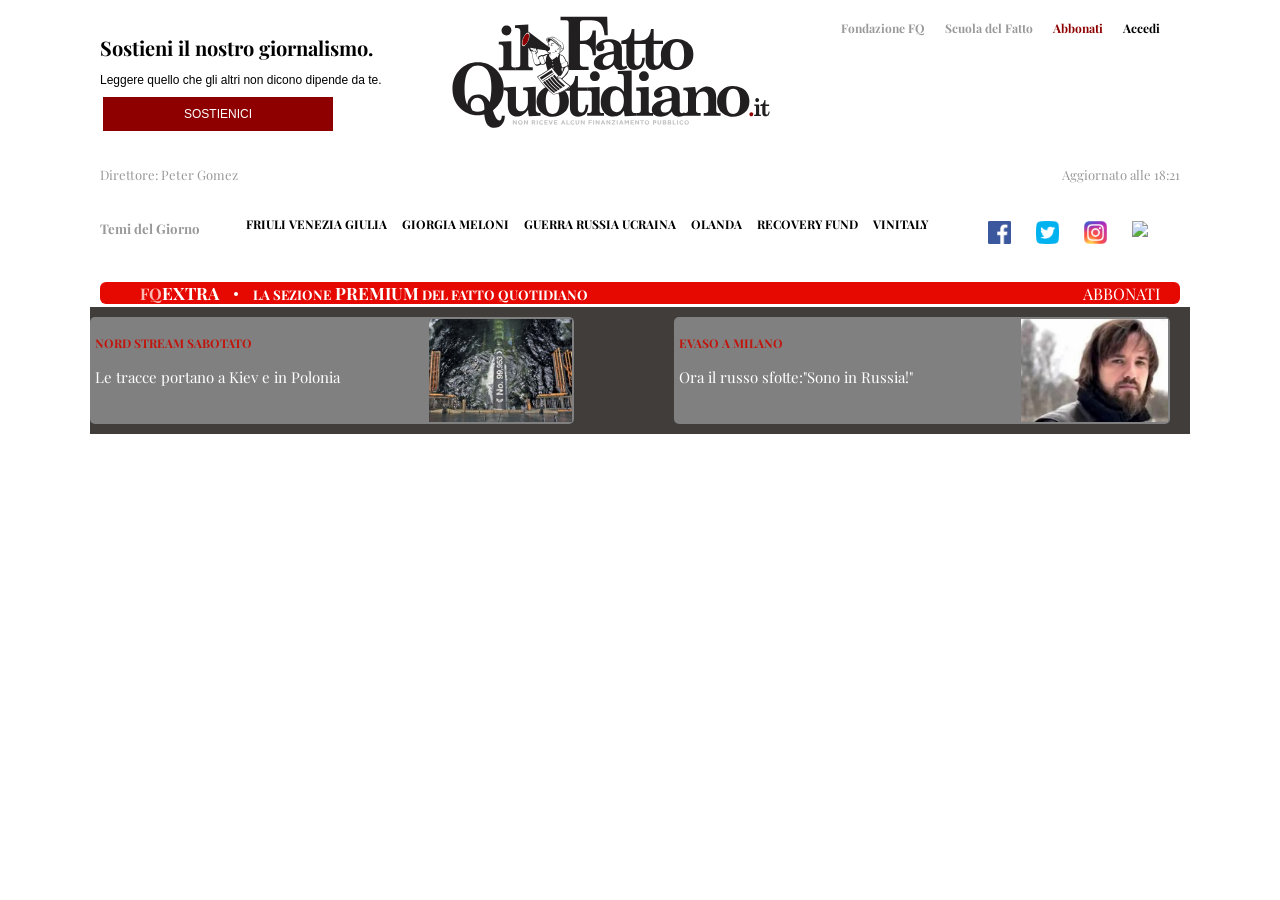
==== html.html @ fa1c18d6 "header setup" ====
<!DOCTYPE html>
<html lang="it">
<head>
    <link rel="stylesheet" href="css.css">
    <!-- meta tags, title, stylesheets -->
    <meta charset="UTF-8">
    <meta name="viewport" content="width=device-width, initial-scale=1.0">
    <link rel="preconnect" href="https://fonts.googleapis.com">
    <link rel="preconnect" href="https://fonts.gstatic.com" crossorigin>
    <link href="https://fonts.googleapis.com/css2?family=Playfair+Display:ital,wght@0,400;0,700;1,400&display=swap" rel="stylesheet">
    <title>Il Fatto Quotidiano</title>
</head>
<body>

<header class="site-header">


    <div class="box-sostienici ">
        <h3>Sostieni il nostro giornalismo.</h3>
        <p>Leggere quello che gli altri non dicono dipende da te. </p>
        <a class="sostienici-button"> Sostienici </a>
    </div>

    <img src="img/logo.svg" id="logo">

    <ul id="contenuto barra">
        <li><a class="fondazione">Fondazione FQ</a></li>
        <li><a class="fondazione">Scuola del Fatto</a></li>
        <li><a id="abbonati">Abbonati</a></li>
        <li><a>Accedi</a></li>
    </ul>


</header>

<header>

    <div >
        <ul class="info">
            <li><a id="direttore">Direttore: Peter Gomez</a></li>
            <li><a id="aggiornamento">Aggiornato alle 18:21</a></li>
        </ul>
    </div>

</header>

<header class="home-before-content">
    <h5> Temi del Giorno </h5>
    <div class="Temi">
        <ul>
            <li><a>FRIULI VENEZIA GIULIA</a></li>
            <li><a>GIORGIA MELONI</a></li>
            <li><a>GUERRA RUSSIA UCRAINA</a></li>
            <li><a>OLANDA</a></li>
            <li><a>RECOVERY FUND</a></li>
            <li><a>VINITALY</a></li>
        </ul>
    </div>

    <div class="social-wrapper">
        <ul>
            <li><img src="img/flogo.webp"></li>
            <li><img src="img/twlogo.png"></li>
            <li><img src="img/ilogo.webp"></li>
            <li><IMG src="img/tlogo.avif"></li>
        </ul>
    </div>


</header>

<main>
    <div class="red-bar">
        <ul class="blocco-fqextra-header">
            <li >
                <h4> FQ<strong>EXTRA</strong> </h4>
                <span class="circle"></span>
                <h5>La sezione<strong> premium</strong><span> del fatto quotidiano</span></h5>
            </li>

            <li><a class="btn-abbonati"> Abbonati</a></li>
        </ul>

    </div>

    <div class="media-scroller media-scroller--with-groups snaps-inline">
            <div class="media-group">
                <div class="media-element">
                    <div>
                        <h4 >NORD STREAM SABOTATO</h4>
                        <p >Le tracce portano a Kiev e in Polonia </p>
                    </div>

                    <img src="img/slide/kiev.jpg" alt="">

                </div>
                <div class="media-element">
                    <div>
                        <h4 >EVASO A MILANO</h4>
                        <p >Ora il russo sfotte:"Sono in Russia!" </p>
                    </div>

                    <img src="img/slide/russia.jpg" alt="">

                </div>
            </div>

            <div class="media-group">
                <div class="media-element">
                    <div>
                        <h4 >IL PODCAST</h4>
                        <p>Ascolta gli audioarticoli del 5 aprile </p>
                    </div>

                    <img src="img/slide/podcast.jpg" alt="">

                </div>
                <div class="media-element">
                    <div>
                        <h4 >SELVAGGIA LUCARELLI</h4>
                        <p >Grilli e zanzare, il mondo capovolto di Giorgia e Mirki </p>
                    </div>

                    <img src="img/slide/giorgia.jpg" alt="">

                </div>
        </div>



    </div>






    <div class="container">
        <div class="row">
            <div class="col-md-8">
                <!-- main article section with the article title, author, date, image, and content -->
            </div>
            <div class="col-md-4">
                <!-- sidebar section with recent articles, trending topics, and ads -->
            </div>
        </div>
        <div class="row">
            <div class="col-md-8">
                <!-- other article sections with article titles, images, and brief descriptions -->
            </div>
            <div class="col-md-4">
                <!-- ad section -->
            </div>
        </div>
    </div>
</main>
<footer>
    <!-- footer section with links to different sections of the website, social media icons, and copyright -->
</footer>
<!-- scripts -->
</body>
</html>
---- css.css ----
*{
    font-family: 'playfair display', serif;
}

.site-header{
    max-width: 1080px;
    margin: auto;
    display: flex;
    align-items: center;
    justify-content: center;
    position: sticky;
}


.box-sostienici h3{
    display: flex;
    opacity: 1;
    height: auto;
    visibility: visible;

    font-weight: 700;
    font-size: 1.25rem;
    margin-bottom: 0.375rem;
}


.box-sostienici p{
    font-family: sans-serif;
    font-size: 0.75rem;
    margin-bottom: 0.625rem;
}

.sostienici-button{
    max-width: 13.125rem;
    display: flex;

    background-color: #8E0000;
    text-transform: uppercase;
    font-size: 0.75rem;
    font-family: sans-serif;
    font-weight: 500;
    align-content: center;
    margin-left: 3px;
    justify-content: center;
    padding: 0.625rem;
    color: #fff;
}


#logo {
    margin: 0 auto;
    width: 30%;

}

#contenuto\ barra{
    padding: 0;
    list-style: none;
    display: flex;
    flex-wrap: wrap;
    align-items: center;
    margin-bottom: 100px;
    font-family: sans-serif;
    font-weight: bold;
    font-size:12px ;
}

#contenuto\ barra li{
    padding: 0;
    display: flex;
    align-items: center;
    justify-content: center;
    flex-wrap: wrap;
    margin: 0 1.25rem 0 0;
}

.fondazione{
    color: rgba(0, 0, 0, 0.4);

}
#abbonati{
    color: #8E0000;
}

.info{
    padding: 30px 0 0;
    max-width: 1080px;
    margin: auto;
    display: flex;
    list-style: none;
    font-size:13px ;
    color: rgba(0, 0, 0, 0.4);
    justify-content: space-between;
}

.social-wrapper ul li img{
    width: 23px;
    margin: auto;
    padding: 5px;
}


.home-before-content{
    padding-top: 15px;
    display: flex;
    max-width: 1080px;
    margin: auto;
    flex-wrap: wrap;
}

.home-before-content ul{
    list-style: none;
    display: flex;
    font-size:12px ;
    flex-wrap: wrap;
}

.home-before-content h5{
    color: rgba(0, 0, 0, 0.4);
}

.home-before-content ul li{
    padding: 6px;
    margin: 0 3px 0 0;
}

.home-before-content ul li a{
    font-weight: bold;
}

.Temi li::after{
    content: '';
    width: 0;
    height: 1px;
    background-color: black;
    display: block;
    margin: auto;
    transition: 0.3s;
}

.Temi li:hover::after{
    width: 100%;
}

.red-bar{
    background-color: #e50901;
    text-transform: uppercase;
    border-radius: 6px;
    max-width: 1080px;
    margin: auto;

}

.blocco-fqextra-header{
    list-style: none;
    display: flex;
    font-size:12px ;
    justify-content: space-between;
    align-items: center;
    margin-right: 20px;
    margin-bottom: 3px;
}

.red-bar ul li{
    display: flex;
    font-size:16px ;

}

.red-bar ul li h4,.red-bar ul li h5,.red-bar ul li a{
    margin-top: 0;
    margin-bottom: 0;
    color: #fff;
}

.red-bar ul li h4{
    color: #fdb9b6;
}
.red-bar ul li strong{
    color: #fff;
    font-size: 17px;
}

.circle{
    width: 4px;
    height: 4px;
    margin: 10px 15px 5px;
    display: block;
    background-color: #fff;
    border-radius: 50%;

}


.media-scroller {
    gap: 20px;
    display: grid;
    grid-auto-flow: column;
    grid-auto-columns: 21%;
    max-width: 1080px;
    padding:  10px  10px;
    overflow-x: auto;
    overscroll-behavior-inline: contain;
    background: #403d3b;
    margin: auto;

}

.media-scroller--with-groups {
    grid-auto-columns: 100%;
    scroll-behavior: auto;

}



.media-group {
    display: grid;
    gap: 100px;
    grid-auto-flow: column;

}

.media-element {
    display: flex;
    background: gray;
    border-radius: 5px;
    padding: 2px 2px 2px 5px;
    justify-content: space-between;

}

.media-element > img {
    inline-size: 100%;
    aspect-ratio: 16 / 9;
    object-fit: cover;
    width: 30%;
}

.snaps-inline {
    scroll-snap-type: inline mandatory;
}

.snaps-inline > * {
    scroll-snap-align: start;
}

.media-element h4{
    color: #c0150d;
    font-size: 12px;
}

.media-element p{
    color: #fff;
    font-size: 15px;
}
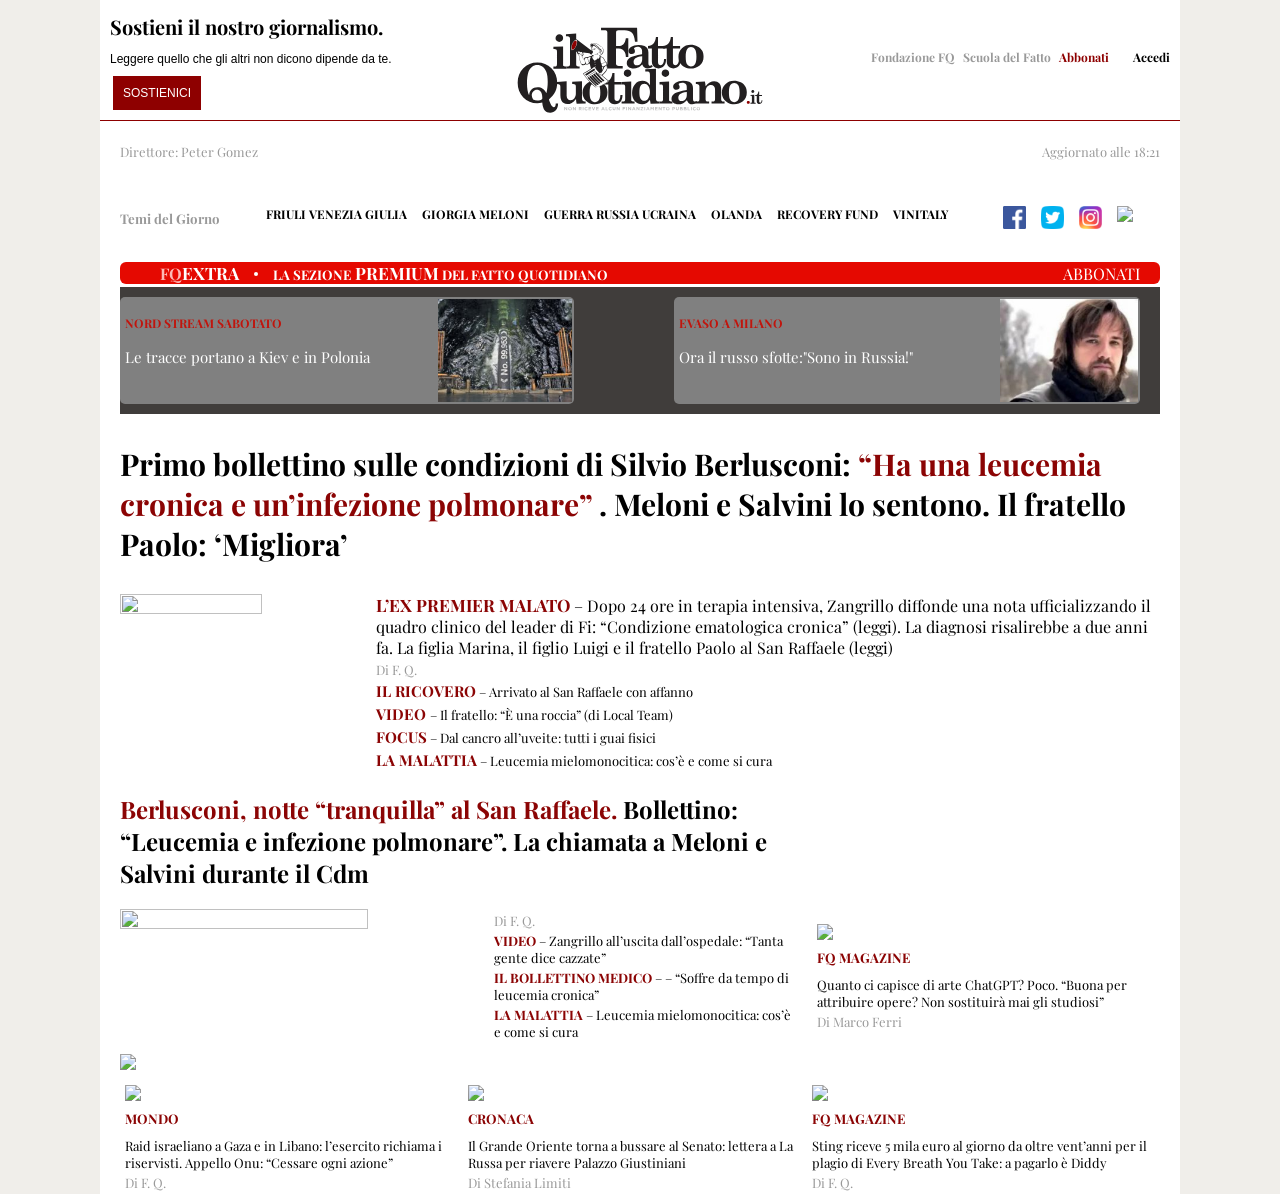
==== commit 74fdf60c: "articles section setup" ====
--- a/html.html
+++ b/html.html
@@ -7,88 +7,101 @@
     <meta name="viewport" content="width=device-width, initial-scale=1.0">
     <link rel="preconnect" href="https://fonts.googleapis.com">
     <link rel="preconnect" href="https://fonts.gstatic.com" crossorigin>
-    <link href="https://fonts.googleapis.com/css2?family=Playfair+Display:ital,wght@0,400;0,700;1,400&display=swap" rel="stylesheet">
+    <link href="https://fonts.googleapis.com/css2?family=Playfair+Display:ital,wght@0,400;0,700;1,400&display=swap"
+          rel="stylesheet">
     <title>Il Fatto Quotidiano</title>
 </head>
+
 <body>
 
 <header class="site-header">
 
-
     <div class="box-sostienici ">
-        <h3>Sostieni il nostro giornalismo.</h3>
-        <p>Leggere quello che gli altri non dicono dipende da te. </p>
-        <a class="sostienici-button"> Sostienici </a>
+        <div>
+            <h3>Sostieni il nostro giornalismo.</h3>
+            <p>Leggere quello che gli altri non dicono dipende da te. </p>
+
+        </div>
+
+        <button type="submit" class="sostienici-button"> Sostienici </button>
     </div>
 
     <img src="img/logo.svg" id="logo">
 
-    <ul id="contenuto barra">
-        <li><a class="fondazione">Fondazione FQ</a></li>
-        <li><a class="fondazione">Scuola del Fatto</a></li>
-        <li><a id="abbonati">Abbonati</a></li>
-        <li><a>Accedi</a></li>
-    </ul>
+    <div id="contenuto barra">
+        <ul>
+            <li><a class="fondazione">Fondazione FQ</a></li>
+            <li><a class="fondazione">Scuola del Fatto</a></li>
+            <li><a id="abbonati">Abbonati</a></li>
+        </ul>
+
+        <p><a>Accedi</a></p>
+    </div>
 
 
 </header>
 
-<header>
-
-    <div >
-        <ul class="info">
-            <li><a id="direttore">Direttore: Peter Gomez</a></li>
-            <li><a id="aggiornamento">Aggiornato alle 18:21</a></li>
-        </ul>
-    </div>
-
-</header>
-
-<header class="home-before-content">
-    <h5> Temi del Giorno </h5>
-    <div class="Temi">
-        <ul>
-            <li><a>FRIULI VENEZIA GIULIA</a></li>
-            <li><a>GIORGIA MELONI</a></li>
-            <li><a>GUERRA RUSSIA UCRAINA</a></li>
-            <li><a>OLANDA</a></li>
-            <li><a>RECOVERY FUND</a></li>
-            <li><a>VINITALY</a></li>
-        </ul>
-    </div>
-
-    <div class="social-wrapper">
-        <ul>
-            <li><img src="img/flogo.webp"></li>
-            <li><img src="img/twlogo.png"></li>
-            <li><img src="img/ilogo.webp"></li>
-            <li><IMG src="img/tlogo.avif"></li>
-        </ul>
-    </div>
-
-
-</header>
-
-<main>
-    <div class="red-bar">
-        <ul class="blocco-fqextra-header">
-            <li >
-                <h4> FQ<strong>EXTRA</strong> </h4>
-                <span class="circle"></span>
-                <h5>La sezione<strong> premium</strong><span> del fatto quotidiano</span></h5>
-            </li>
-
-            <li><a class="btn-abbonati"> Abbonati</a></li>
-        </ul>
-
-    </div>
-
-    <div class="media-scroller media-scroller--with-groups snaps-inline">
+<div id="all">
+
+
+    <header>
+
+        <div>
+            <ul class="info">
+                <li><a id="direttore">Direttore: Peter Gomez</a></li>
+                <li><a id="aggiornamento">Aggiornato alle 18:21</a></li>
+            </ul>
+        </div>
+
+    </header>
+
+    <header class="home-before-content">
+        <h5> Temi del Giorno </h5>
+        <div id="Temi">
+            <ul>
+                <li><a>FRIULI VENEZIA GIULIA</a></li>
+                <li><a>GIORGIA MELONI</a></li>
+                <li><a>GUERRA RUSSIA UCRAINA</a></li>
+                <li><a>OLANDA</a></li>
+                <li><a>RECOVERY FUND</a></li>
+                <li><a>VINITALY</a></li>
+            </ul>
+        </div>
+
+
+
+        <div class="social-wrapper">
+            <ul>
+                <li><img src="img/flogo.webp"></li>
+                <li><img src="img/twlogo.png"></li>
+                <li><img src="img/ilogo.webp"></li>
+                <li><IMG src="img/tlogo.avif"></li>
+            </ul>
+        </div>
+
+
+    </header>
+
+    <main>
+        <div class="red-bar">
+            <ul class="blocco-fqextra-header">
+                <li>
+                    <h4> FQ<strong>EXTRA</strong></h4>
+                    <span class="circle"></span>
+                    <h5>La sezione<strong> premium</strong><span> del fatto quotidiano</span></h5>
+                </li>
+
+                <li><a class="btn-abbonati"> Abbonati</a></li>
+            </ul>
+
+        </div>
+
+        <div class="media-scroller media-scroller--with-groups snaps-inline">
             <div class="media-group">
                 <div class="media-element">
                     <div>
-                        <h4 >NORD STREAM SABOTATO</h4>
-                        <p >Le tracce portano a Kiev e in Polonia </p>
+                        <h4>NORD STREAM SABOTATO</h4>
+                        <p>Le tracce portano a Kiev e in Polonia </p>
                     </div>
 
                     <img src="img/slide/kiev.jpg" alt="">
@@ -96,8 +109,8 @@
                 </div>
                 <div class="media-element">
                     <div>
-                        <h4 >EVASO A MILANO</h4>
-                        <p >Ora il russo sfotte:"Sono in Russia!" </p>
+                        <h4>EVASO A MILANO</h4>
+                        <p>Ora il russo sfotte:"Sono in Russia!" </p>
                     </div>
 
                     <img src="img/slide/russia.jpg" alt="">
@@ -108,7 +121,7 @@
             <div class="media-group">
                 <div class="media-element">
                     <div>
-                        <h4 >IL PODCAST</h4>
+                        <h4>IL PODCAST</h4>
                         <p>Ascolta gli audioarticoli del 5 aprile </p>
                     </div>
 
@@ -117,46 +130,112 @@
                 </div>
                 <div class="media-element">
                     <div>
-                        <h4 >SELVAGGIA LUCARELLI</h4>
-                        <p >Grilli e zanzare, il mondo capovolto di Giorgia e Mirki </p>
+                        <h4>SELVAGGIA LUCARELLI</h4>
+                        <p>Grilli e zanzare, il mondo capovolto di Giorgia e Mirki </p>
                     </div>
 
                     <img src="img/slide/giorgia.jpg" alt="">
 
                 </div>
-        </div>
-
-
-
-    </div>
-
-
-
-
-
-
-    <div class="container">
-        <div class="row">
-            <div class="col-md-8">
-                <!-- main article section with the article title, author, date, image, and content -->
-            </div>
-            <div class="col-md-4">
-                <!-- sidebar section with recent articles, trending topics, and ads -->
-            </div>
-        </div>
-        <div class="row">
-            <div class="col-md-8">
-                <!-- other article sections with article titles, images, and brief descriptions -->
-            </div>
-            <div class="col-md-4">
-                <!-- ad section -->
-            </div>
-        </div>
-    </div>
-</main>
-<footer>
-    <!-- footer section with links to different sections of the website, social media icons, and copyright -->
-</footer>
-<!-- scripts -->
+            </div>
+        </div>
+
+        <section>
+            <article class="featured-article">
+                <h1> Primo bollettino sulle condizioni di Silvio Berlusconi: <span>“Ha una leucemia cronica e un’infezione polmonare”</span>
+                    . Meloni e Salvini lo sentono. Il fratello Paolo: ‘Migliora’ </h1>
+                <div class="article-section">
+                    <img src="img/article/berlusconi_famiglia-690x362.jpg">
+                    <div>
+                        <p id="first"><span> L’EX PREMIER MALATO </span> – Dopo 24 ore in terapia intensiva, Zangrillo
+                            diffonde una nota ufficializzando il quadro clinico del leader di Fi: “Condizione
+                            ematologica cronica” (leggi). La diagnosi risalirebbe a due anni fa. La figlia Marina, il
+                            figlio Luigi e il fratello Paolo al San Raffaele (leggi) </p>
+                        <p class="fonte"> Di F. Q.</p>
+                        <p><span>IL RICOVERO</span> – Arrivato al San Raffaele con affanno </p>
+                        <p><span>VIDEO </span>– Il fratello: “È una roccia” (di Local Team) </p>
+                        <p><span>FOCUS</span> – Dal cancro all’uveite: tutti i guai fisici </p>
+                        <p><span>LA MALATTIA</span> – Leucemia mielomonocitica: cos’è e come si cura
+                        </p>
+
+                    </div>
+                </div>
+            </article>
+
+            <div class="near">
+                <article class="secondary-article">
+                    <h2><span> Berlusconi, notte “tranquilla” al San Raffaele. </span>Bollettino: “Leucemia e infezione
+                        polmonare”. La chiamata a Meloni e Salvini durante il Cdm </h2>
+                    <div class="second-article-section">
+                        <img src="img/article/berlusconi-8-690x362.jpg">
+                        <div>
+                            <p class="fonte"> Di F. Q.</p>
+                            <p><span>VIDEO</span> – Zangrillo all’uscita dall’ospedale: “Tanta gente
+                                dice cazzate” </p>
+                            <p><span>IL BOLLETTINO MEDICO </span>– – “Soffre da tempo di leucemia
+                                cronica” </p>
+                            <p><span>LA MALATTIA</span> – Leucemia mielomonocitica: cos’è e come si cura
+                            </p>
+
+                        </div>
+                    </div>
+                </article>
+
+                <article  class="little-article margin-add"  >
+                    <img src="img/article/quadro-artemisia-gentileschi-allegoria-dellinclinazione-1200-330x173.jpg">
+                    <div>
+                        <h5> FQ MAGAZINE </h5>
+                        <p> Quanto ci capisce di arte ChatGPT? Poco. “Buona per attribuire opere? Non sostituirà mai gli
+                            studiosi” </p>
+                        <p class="fonte"> Di Marco Ferri </p>
+                    </div>
+                </article>
+            </div>
+
+            <div id="red-bar-scuola">
+                <img src="img/scuola_1050x70.webp">
+            </div>
+
+            <section class="article-tris">
+                <article class="little-article">
+                    <img src="img/article/israele-330x173.jpg">
+                    <div>
+                        <h5> MONDO </h5>
+                        <p> Raid israeliano a Gaza e in Libano: l’esercito richiama i riservisti. Appello Onu: “Cessare ogni azione” </p>
+                        <p class="fonte"> Di F. Q. </p>
+                    </div>
+                </article>
+
+                <article class="little-article">
+                    <img src="img/article/bisilarussa-330x173.jpg">
+                    <div>
+                        <h5> CRONACA </h5>
+                        <p> Il Grande Oriente torna a bussare al Senato: lettera a La Russa per riavere Palazzo Giustiniani </p>
+                        <p class="fonte"> Di Stefania Limiti </p>
+                    </div>
+                </article>
+
+                <article class="little-article">
+                    <img src="img/article/stingdiddy1200-330x173.jpg">
+                    <div>
+                        <h5> FQ MAGAZINE </h5>
+                        <p> Sting riceve 5 mila euro al giorno da oltre vent’anni per il plagio di Every Breath You Take: a pagarlo è Diddy </p>
+                        <p class="fonte"> Di F. Q. </p>
+                    </div>
+                </article>
+
+
+            </section>
+
+        </section>
+
+
+    </main>
+    <footer>
+        <!-- footer section with links to different sections of the website, social media icons, and copyright -->
+    </footer>
+    <!-- scripts -->
+
+</div>
 </body>
 </html>
--- a/css.css
+++ b/css.css
@@ -4,18 +4,69 @@
     font-family: 'playfair display', serif;
 }
 
-.site-header{
+body{
+    background: #f0eeea;
     max-width: 1080px;
     margin: auto;
-    display: flex;
-    align-items: center;
-    justify-content: center;
-    position: sticky;
-}
-
-
-.box-sostienici h3{
-    display: flex;
+}
+
+#all{
+    background:white;
+    padding-inline: 20px;
+    position: relative;
+    top: 100px;
+}
+
+.site-header{
+    z-index: 1;
+    display: flex;
+    position: fixed;
+    background: white;
+    justify-content: space-between;
+    max-width: 1080px;
+    width: 100%;
+    margin-top: -20px;
+    border-bottom: 1px solid #8d0000;
+
+}
+
+@media screen and (max-width:890px  ){
+    .box-sostienici div{
+        display: none;
+    }
+
+    .box-sostienici button{
+        display:block;
+        width:100% ;
+        margin-top: 25px ;
+        margin-left: 5px;
+    }
+
+
+    #logo{
+        width: 40px;
+        height: 40px;
+        margin-top: -40px;
+    }
+
+    #all{
+        top: 50px;
+    }
+
+    #contenuto\ barra  ul li a{
+        display: none;
+    }
+    #contenuto\ barra li a{
+        margin-top:25px
+    }
+
+}
+
+.box-sostienici{
+    margin-left: 10px;
+}
+
+.box-sostienici div h3{
     opacity: 1;
     height: auto;
     visibility: visible;
@@ -26,7 +77,7 @@
 }
 
 
-.box-sostienici p{
+.box-sostienici div p{
     font-family: sans-serif;
     font-size: 0.75rem;
     margin-bottom: 0.625rem;
@@ -34,8 +85,7 @@
 
 .sostienici-button{
     max-width: 13.125rem;
-    display: flex;
-
+    border: none;
     background-color: #8E0000;
     text-transform: uppercase;
     font-size: 0.75rem;
@@ -46,48 +96,74 @@
     justify-content: center;
     padding: 0.625rem;
     color: #fff;
+    margin-bottom: 10px;
+}
+
+.sostienici-button:active{
+    background: #3d0202;
+    animation-name: cambio;
+    animation-duration: 3s;
+}
+@keyframes cambio{
+    0%{
+        background: #3d0202;
+    }
+    50%{
+        background: #8E0000;
+    }
+    100%{
+        background: #3d0202;
+    }
 }
 
 
 #logo {
-    margin: 0 auto;
-    width: 30%;
-
-}
+    width: 250px;
+    position: fixed;
+    left: 50%;
+    right: 50%;
+    transform: translate(-50%, -50%);
+    top: 70px;
+}
+
+/* barra accedi e abbonati */
 
 #contenuto\ barra{
     padding: 0;
+    display: flex;
+    align-items: center;
+    font-family: sans-serif;
+    font-weight: bold;
+    font-size:12px ;
+    margin-right: 10px;
+}
+
+#contenuto\ barra li{
+    margin-inline: 4px;
+}
+
+#contenuto\ barra ul {
+    padding: 0;
     list-style: none;
-    display: flex;
-    flex-wrap: wrap;
-    align-items: center;
-    margin-bottom: 100px;
-    font-family: sans-serif;
-    font-weight: bold;
-    font-size:12px ;
-}
-
-#contenuto\ barra li{
-    padding: 0;
     display: flex;
     align-items: center;
     justify-content: center;
-    flex-wrap: wrap;
     margin: 0 1.25rem 0 0;
+}
+
+
+#abbonati{
+    color: #8E0000;
 }
 
 .fondazione{
     color: rgba(0, 0, 0, 0.4);
 
 }
-#abbonati{
-    color: #8E0000;
-}
+
 
 .info{
     padding: 30px 0 0;
-    max-width: 1080px;
-    margin: auto;
     display: flex;
     list-style: none;
     font-size:13px ;
@@ -97,16 +173,14 @@
 
 .social-wrapper ul li img{
     width: 23px;
-    margin: auto;
-    padding: 5px;
+
+
 }
 
 
 .home-before-content{
     padding-top: 15px;
     display: flex;
-    max-width: 1080px;
-    margin: auto;
     flex-wrap: wrap;
 }
 
@@ -130,7 +204,7 @@
     font-weight: bold;
 }
 
-.Temi li::after{
+#Temi li::after{
     content: '';
     width: 0;
     height: 1px;
@@ -140,7 +214,7 @@
     transition: 0.3s;
 }
 
-.Temi li:hover::after{
+#Temi li:hover::after{
     width: 100%;
 }
 
@@ -148,8 +222,6 @@
     background-color: #e50901;
     text-transform: uppercase;
     border-radius: 6px;
-    max-width: 1080px;
-    margin: auto;
 
 }
 
@@ -199,12 +271,10 @@
     display: grid;
     grid-auto-flow: column;
     grid-auto-columns: 21%;
-    max-width: 1080px;
     padding:  10px  10px;
     overflow-x: auto;
     overscroll-behavior-inline: contain;
     background: #403d3b;
-    margin: auto;
 
 }
 
@@ -257,6 +327,168 @@
     font-size: 15px;
 }
 
-
-
-
+/* featured article */
+
+.article-section{
+    display: flex;
+}
+
+.article-section img{
+    width: 60%;
+    height: 60%;
+    margin-right: 20px;
+}
+
+@media screen and (max-width:930px  ){
+    .article-section{
+        flex-wrap: wrap;
+    }
+    .article-section img{
+        width: 80%;
+    }
+}
+
+#first{
+     margin-block-start: 0;
+    font-size: 16px;
+ }
+
+.article-section div p{
+    margin-block-start: 3px;
+    margin-block-end: 3px;
+    font-size: 13px;
+}
+
+.article-section div p span{
+    color: #8b0404;
+    font-weight: bold;
+    font-size: 15px;
+}
+
+.featured-article h1{
+    font-weight: bold;
+    font-size: 30px;
+}
+.featured-article h1 span{
+    color: #8b0404;
+}
+
+#first span{
+    font-size: 17px;
+}
+
+.fonte {
+    color: rgba(0, 0, 0, 0.4);
+    margin-block-start: 3px;
+    margin-block-end: 3px;
+
+}
+
+/* second article */
+
+.secondary-article{
+    width: 65%;
+}
+
+.secondary-article h1{
+    font-weight: bold;
+    font-size: 25px;
+}
+.secondary-article h2 span{
+    color: #8b0404;
+}
+
+.second-article-section{
+    display: flex;
+}
+
+.near{
+    display: flex;
+    justify-content: space-between;
+}
+
+.second-article-section img{
+    width: 70%;
+    height: 70%;
+    margin-right: 20px;
+}
+
+.second-article-section div p{
+    margin-block-start: 3px;
+    margin-block-end: 3px;
+    font-size: 13px;
+}
+
+.second-article-section div p span{
+    color: #8b0404;
+    font-weight: bold;
+    font-size: 13px;
+}
+
+@media screen and (max-width:870px  ){
+    .second-article-section{
+        flex-wrap: wrap;
+    }
+}
+
+/* third article */
+
+.little-article{
+    width: 33%;
+}
+
+.margin-add{
+    margin-top: 150px;
+}
+
+.little-article img{
+    width: 80%;
+}
+
+.little-article div p{
+    margin-block-start: 3px;
+    margin-block-end: 3px;
+    font-size: 13px;
+}
+
+.little-article div h5{
+    color: #8b0404;
+    margin-block-start: 5px;
+    margin-block-end: 10px;
+}
+
+@media screen and (max-width:600px  ){
+    .near{
+        display: block;
+    }
+
+    .little-article{
+        width: 100%;
+        margin-top: 10px;
+    }
+
+    .secondary-article{
+        width: 100%;
+        margin-block-end: 20px ;
+    }
+
+
+
+}
+
+/* red bar scuola */
+#red-bar-scuola img{
+    width: 100%;
+}
+
+#red-bar-scuola{
+    margin-block-start: 10px;
+    margin-block-end: 10px;
+}
+
+.article-tris{
+    display: flex;
+    flex-wrap: wrap;
+    justify-content: center;
+
+}
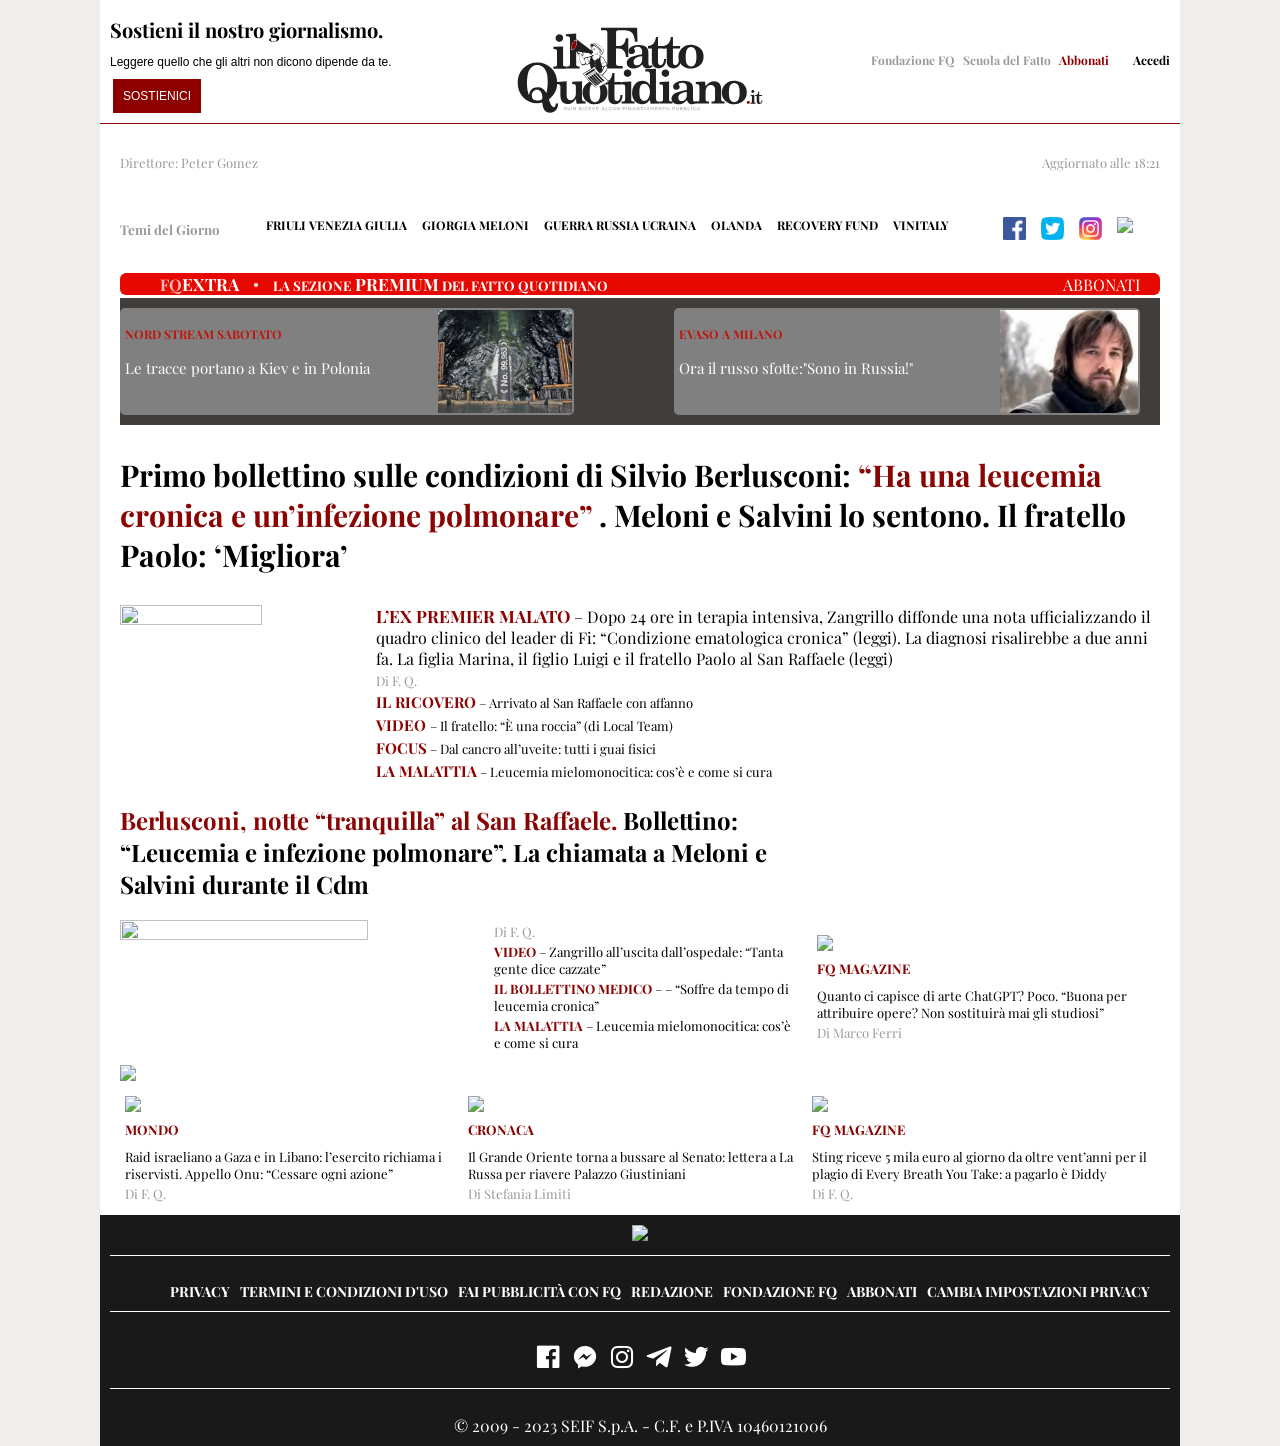
==== commit 2551cbc1: "footer section setup" ====
--- a/html.html
+++ b/html.html
@@ -9,6 +9,11 @@
     <link rel="preconnect" href="https://fonts.gstatic.com" crossorigin>
     <link href="https://fonts.googleapis.com/css2?family=Playfair+Display:ital,wght@0,400;0,700;1,400&display=swap"
           rel="stylesheet">
+
+    <--! link to icon -->
+    <link href="https://cdn.jsdelivr.net/npm/remixicon@3.0.0/fonts/remixicon.css" rel="stylesheet">
+    <link rel="stylesheet" href="https://unpkg.com/boxicons@latest/css/boxicons.min.css">
+
     <title>Il Fatto Quotidiano</title>
 </head>
 
@@ -23,7 +28,7 @@
 
         </div>
 
-        <button type="submit" class="sostienici-button"> Sostienici </button>
+        <button type="submit" class="sostienici-button"> Sostienici</button>
     </div>
 
     <img src="img/logo.svg" id="logo">
@@ -67,7 +72,6 @@
                 <li><a>VINITALY</a></li>
             </ul>
         </div>
-
 
 
         <div class="social-wrapper">
@@ -181,7 +185,7 @@
                     </div>
                 </article>
 
-                <article  class="little-article margin-add"  >
+                <article class="little-article margin-add">
                     <img src="img/article/quadro-artemisia-gentileschi-allegoria-dellinclinazione-1200-330x173.jpg">
                     <div>
                         <h5> FQ MAGAZINE </h5>
@@ -201,7 +205,8 @@
                     <img src="img/article/israele-330x173.jpg">
                     <div>
                         <h5> MONDO </h5>
-                        <p> Raid israeliano a Gaza e in Libano: l’esercito richiama i riservisti. Appello Onu: “Cessare ogni azione” </p>
+                        <p> Raid israeliano a Gaza e in Libano: l’esercito richiama i riservisti. Appello Onu: “Cessare
+                            ogni azione” </p>
                         <p class="fonte"> Di F. Q. </p>
                     </div>
                 </article>
@@ -210,7 +215,8 @@
                     <img src="img/article/bisilarussa-330x173.jpg">
                     <div>
                         <h5> CRONACA </h5>
-                        <p> Il Grande Oriente torna a bussare al Senato: lettera a La Russa per riavere Palazzo Giustiniani </p>
+                        <p> Il Grande Oriente torna a bussare al Senato: lettera a La Russa per riavere Palazzo
+                            Giustiniani </p>
                         <p class="fonte"> Di Stefania Limiti </p>
                     </div>
                 </article>
@@ -219,7 +225,8 @@
                     <img src="img/article/stingdiddy1200-330x173.jpg">
                     <div>
                         <h5> FQ MAGAZINE </h5>
-                        <p> Sting riceve 5 mila euro al giorno da oltre vent’anni per il plagio di Every Breath You Take: a pagarlo è Diddy </p>
+                        <p> Sting riceve 5 mila euro al giorno da oltre vent’anni per il plagio di Every Breath You
+                            Take: a pagarlo è Diddy </p>
                         <p class="fonte"> Di F. Q. </p>
                     </div>
                 </article>
@@ -231,11 +238,40 @@
 
 
     </main>
+
+
+
+</div>
+
+<div class="footer">
     <footer>
-        <!-- footer section with links to different sections of the website, social media icons, and copyright -->
+        <div id="footer-img">
+            <img src="img/logo-tablet-white.svg">
+        </div>
+        <ul>
+            <li><a>PRIVACY</a></li>
+            <li><a>TERMINI E CONDIZIONI D'USO</a></li>
+            <li><a>FAI PUBBLICITÀ CON FQ</a></li>
+            <li><a>REDAZIONE</a></li>
+            <li><a>FONDAZIONE FQ</a></li>
+            <li><a>ABBONATI</a></li>
+            <li><a>CAMBIA IMPOSTAZIONI PRIVACY</a></li>
+        </ul>
+        <div class="icons" >
+            <i class='bx bxl-facebook-square'></i>
+            <i class='bx bxl-messenger'></i>
+            <i class='bx bxl-instagram'></i>
+            <i class='bx bxl-telegram'></i>
+            <i class='bx bxl-twitter'></i>
+            <i class='bx bxl-youtube'></i>
+        </div>
+
+        <div>
+            <p> © 2009 - 2023 SEIF S.p.A. - C.F. e P.IVA 10460121006 </p>
+        </div>
+
+
     </footer>
-    <!-- scripts -->
-
 </div>
 </body>
 </html>
--- a/css.css
+++ b/css.css
@@ -14,7 +14,8 @@
     background:white;
     padding-inline: 20px;
     position: relative;
-    top: 100px;
+    top: 90px;
+    padding-bottom: 50px;
 }
 
 .site-header{
@@ -25,7 +26,7 @@
     justify-content: space-between;
     max-width: 1080px;
     width: 100%;
-    margin-top: -20px;
+    margin-top: -25px;
     border-bottom: 1px solid #8d0000;
 
 }
@@ -486,9 +487,72 @@
     margin-block-end: 10px;
 }
 
+/* article tris */
+
 .article-tris{
     display: flex;
     flex-wrap: wrap;
     justify-content: center;
 
+}
+
+/* footer */
+
+
+
+footer ul li{
+    margin-inline: 5px;
+    font-size: 14px;
+    font-weight: bold;
+}
+
+footer ul {
+    display: flex;
+    flex-wrap: wrap;
+    list-style: none;
+    justify-content: center;
+    color: white;
+    border-bottom: 1px solid white;
+    padding-top: 10px;
+    padding-bottom: 10px;
+
+}
+
+footer div img{
+    margin-block-start: 10px;
+    margin-block-end: 10px;
+    width: 60px;
+}
+
+#footer-img{
+    border-bottom: 1px solid white;
+}
+
+.icons{
+    color: white;
+    font-size: 30px;
+    padding-top: 10px;
+    padding-bottom: 10px;
+    border-bottom: 1px solid white;
+}
+
+footer div p{
+    color: white;
+    padding-top: 10px;
+    padding-bottom: 10px;
+
+}
+
+footer div{
+    text-align: center;
+
+
+}
+
+.footer{
+    background: #191919;
+    padding-inline: 10px;
+    position: relative;
+    top: 30px;
+    margin-top: 20px;
 }
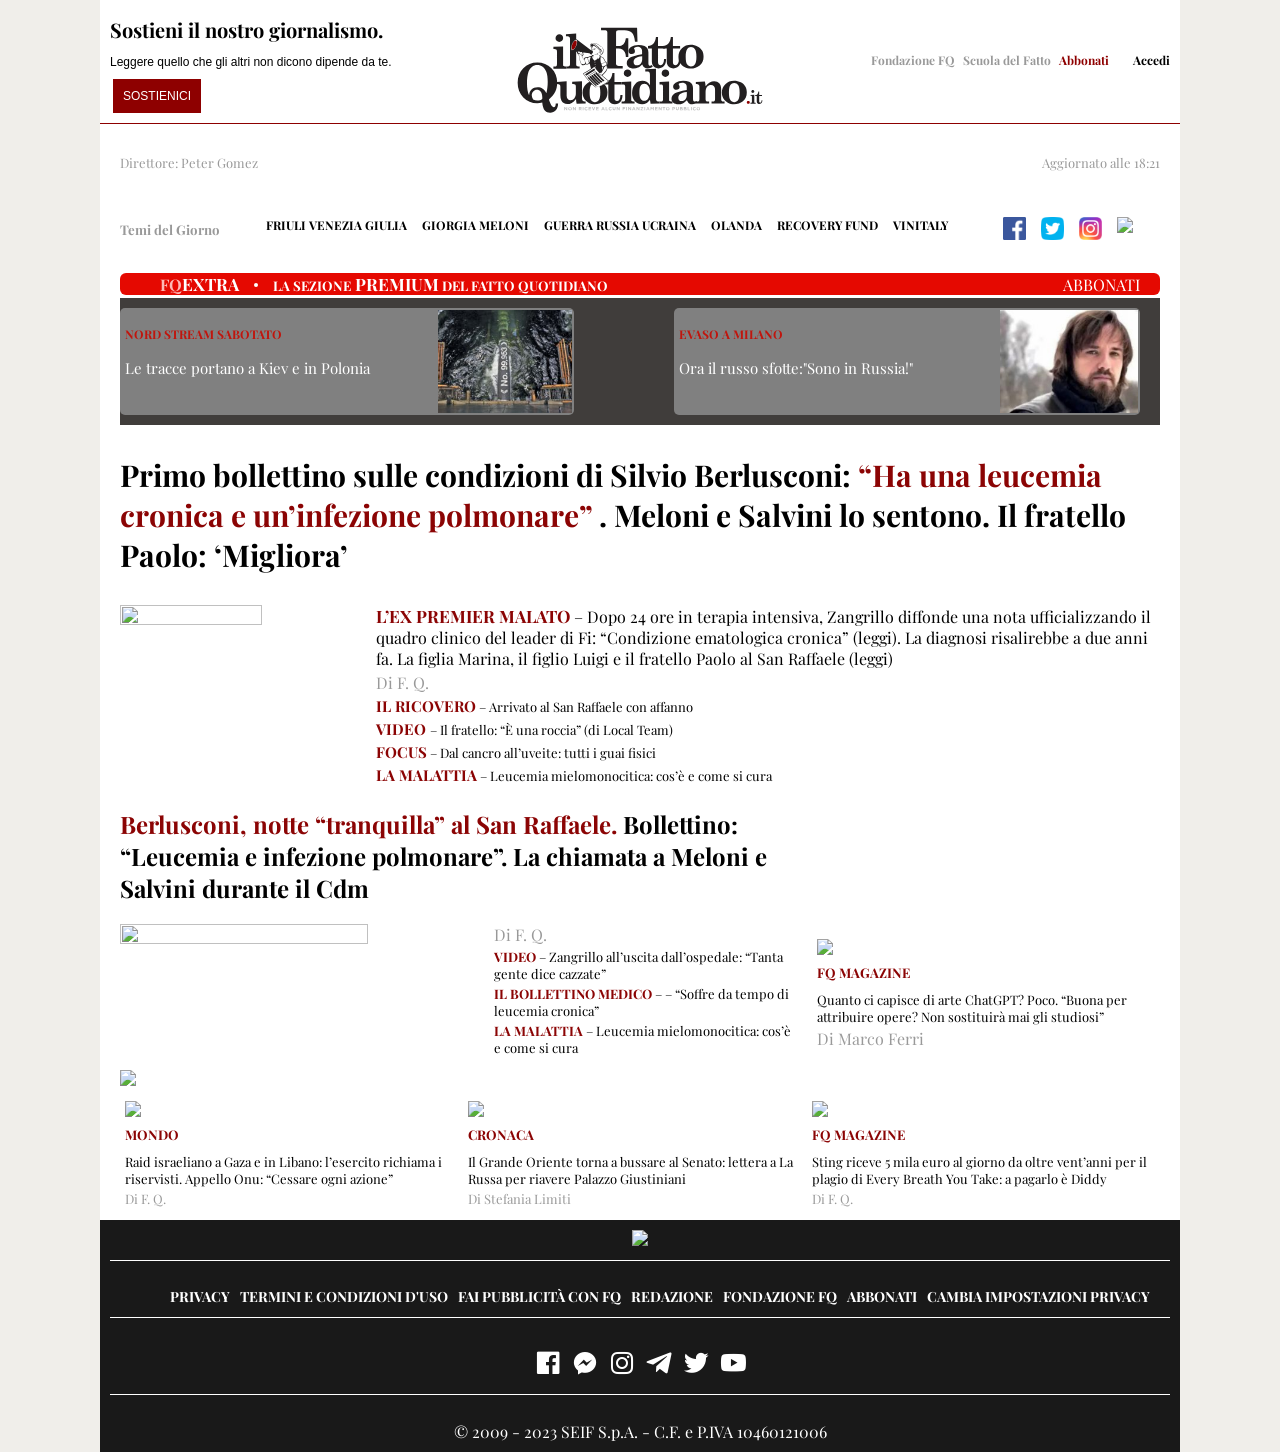
==== commit 6d28e505: "added some text animation" ====
--- a/html.html
+++ b/html.html
@@ -146,8 +146,7 @@
 
         <section>
             <article class="featured-article">
-                <h1> Primo bollettino sulle condizioni di Silvio Berlusconi: <span>“Ha una leucemia cronica e un’infezione polmonare”</span>
-                    . Meloni e Salvini lo sentono. Il fratello Paolo: ‘Migliora’ </h1>
+                <h1> Primo bollettino sulle condizioni di Silvio Berlusconi: <span>“Ha una leucemia cronica e un’infezione polmonare”</span> . Meloni e Salvini lo sentono. Il fratello Paolo: ‘Migliora’ </h1>
                 <div class="article-section">
                     <img src="img/article/berlusconi_famiglia-690x362.jpg">
                     <div>
@@ -155,7 +154,7 @@
                             diffonde una nota ufficializzando il quadro clinico del leader di Fi: “Condizione
                             ematologica cronica” (leggi). La diagnosi risalirebbe a due anni fa. La figlia Marina, il
                             figlio Luigi e il fratello Paolo al San Raffaele (leggi) </p>
-                        <p class="fonte"> Di F. Q.</p>
+                        <a class="fonte"> Di F. Q.</a>
                         <p><span>IL RICOVERO</span> – Arrivato al San Raffaele con affanno </p>
                         <p><span>VIDEO </span>– Il fratello: “È una roccia” (di Local Team) </p>
                         <p><span>FOCUS</span> – Dal cancro all’uveite: tutti i guai fisici </p>
@@ -173,7 +172,7 @@
                     <div class="second-article-section">
                         <img src="img/article/berlusconi-8-690x362.jpg">
                         <div>
-                            <p class="fonte"> Di F. Q.</p>
+                            <a class="fonte"> Di F. Q.</a>
                             <p><span>VIDEO</span> – Zangrillo all’uscita dall’ospedale: “Tanta gente
                                 dice cazzate” </p>
                             <p><span>IL BOLLETTINO MEDICO </span>– – “Soffre da tempo di leucemia
@@ -189,9 +188,8 @@
                     <img src="img/article/quadro-artemisia-gentileschi-allegoria-dellinclinazione-1200-330x173.jpg">
                     <div>
                         <h5> FQ MAGAZINE </h5>
-                        <p> Quanto ci capisce di arte ChatGPT? Poco. “Buona per attribuire opere? Non sostituirà mai gli
-                            studiosi” </p>
-                        <p class="fonte"> Di Marco Ferri </p>
+                        <p> Quanto ci capisce di arte ChatGPT? Poco. “Buona per attribuire opere? Non sostituirà mai gli studiosi” </p>
+                        <a class="fonte"> Di Marco Ferri </a>
                     </div>
                 </article>
             </div>
--- a/css.css
+++ b/css.css
@@ -139,6 +139,10 @@
     margin-right: 10px;
 }
 
+#contenuto\ barra a:hover  {
+    color: #560202;
+}
+
 #contenuto\ barra li{
     margin-inline: 4px;
 }
@@ -385,6 +389,27 @@
 
 }
 
+
+.featured-article h1:hover,.article-section div p:hover,.secondary-article h2:hover,
+.second-article-section div p:hover,.little-article div h5:hover,.little-article div p:hover {
+    text-decoration: underline;
+    text-decoration-thickness: 2px;
+    animation: underline 1s ease-in-out infinite;
+}
+
+
+@keyframes underline {
+    0% {
+        text-decoration-color: red;
+    }
+    50% {
+        text-decoration-color: blue;
+    }
+    100% {
+        text-decoration-color: green;
+    }
+}
+
 /* second article */
 
 .secondary-article{
@@ -555,4 +580,18 @@
     position: relative;
     top: 30px;
     margin-top: 20px;
+}
+
+footer ul li::after{
+    content: '';
+    width: 0;
+    height: 1px;
+    background-color: white;
+    display: block;
+    margin: auto;
+    transition: 0.3s;
+}
+
+footer ul li:hover::after{
+    width: 100%;
 }
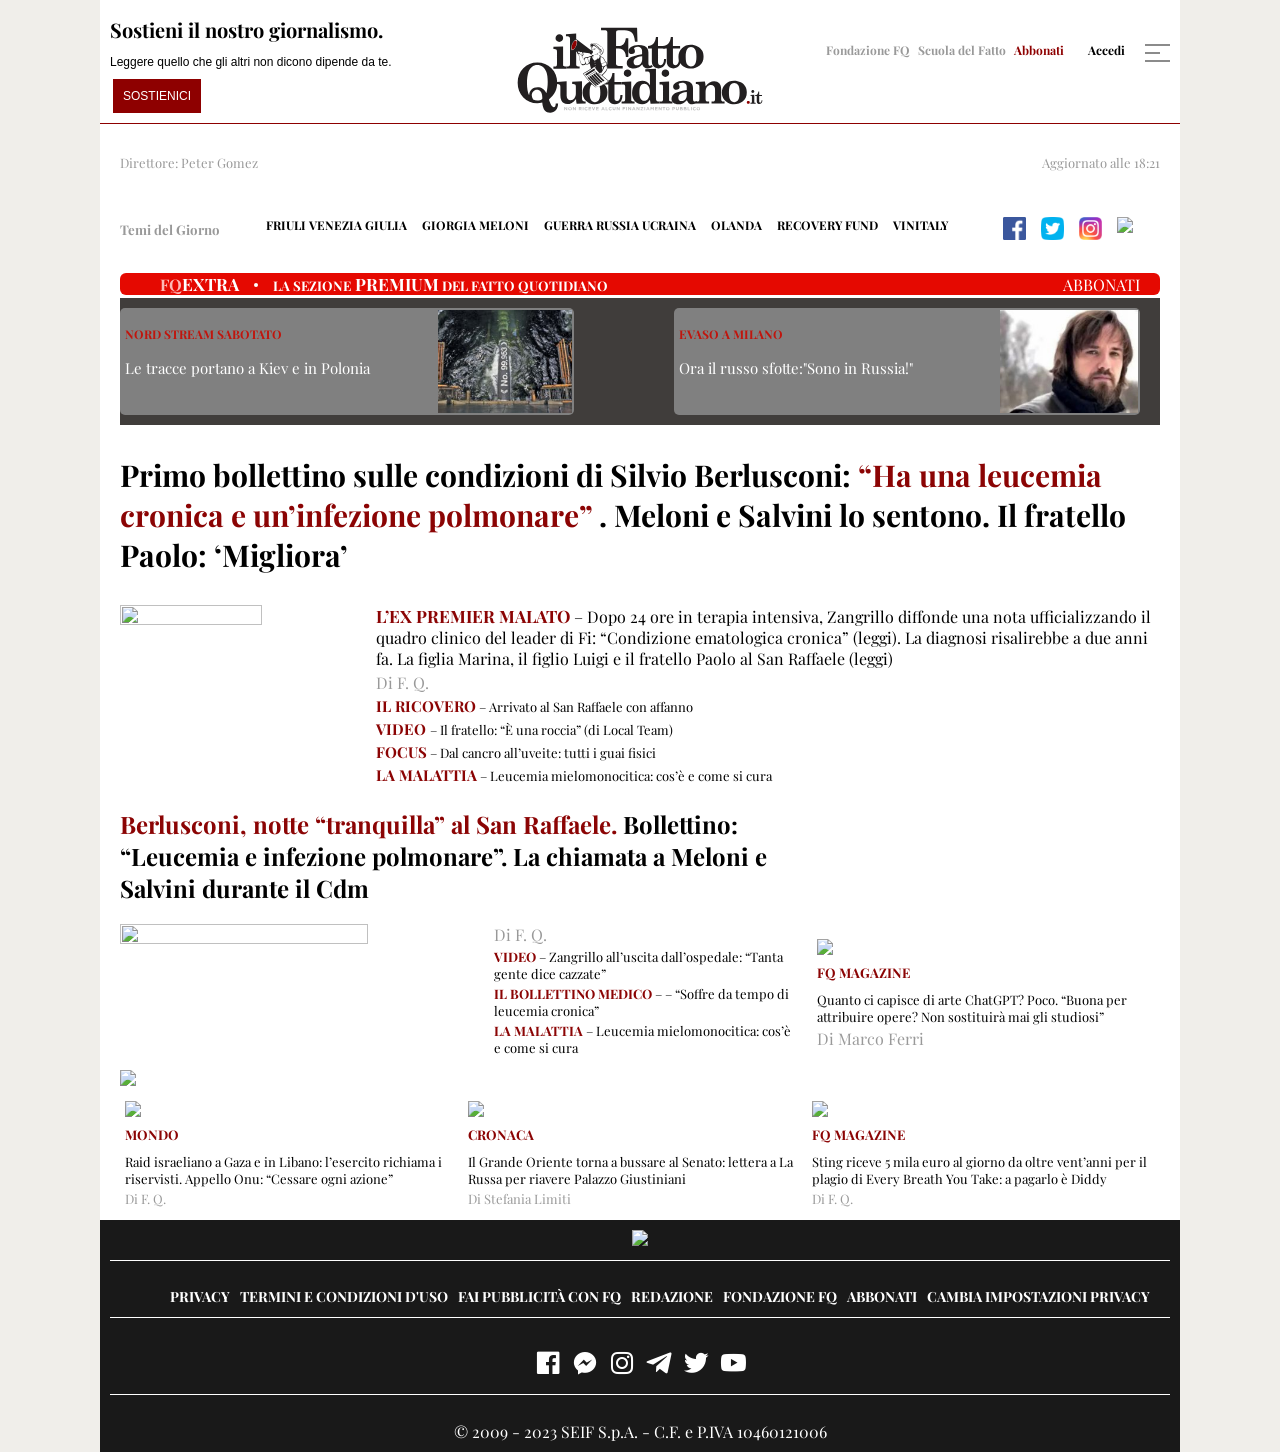
==== commit a2ce68a2: "added the hamburger menu, and some js" ====
--- a/html.html
+++ b/html.html
@@ -14,6 +14,7 @@
     <link href="https://cdn.jsdelivr.net/npm/remixicon@3.0.0/fonts/remixicon.css" rel="stylesheet">
     <link rel="stylesheet" href="https://unpkg.com/boxicons@latest/css/boxicons.min.css">
 
+
     <title>Il Fatto Quotidiano</title>
 </head>
 
@@ -34,17 +35,113 @@
     <img src="img/logo.svg" id="logo">
 
     <div id="contenuto barra">
-        <ul>
+        <ul id="contenuto-barra">
             <li><a class="fondazione">Fondazione FQ</a></li>
             <li><a class="fondazione">Scuola del Fatto</a></li>
             <li><a id="abbonati">Abbonati</a></li>
         </ul>
 
         <p><a>Accedi</a></p>
+
+        <input id="toggle" type="checkbox">
+
+        <label for="toggle" class="hamburger">
+            <div class="top-bun"></div>
+            <div class="meat"></div>
+            <div class="bottom-bun"></div>
+        </label>
+
+        <div class="nav-back">
+            <div class="nav">
+                <h2><a> ILFATTOQUOTIDIANO.IT </a></h2>
+                <div class="nav-1">
+                    <div class="menu-1">
+                        <h3><a> SEZIONI </a></h3>
+                        <ul>
+                            <li><a>Mattanza Podcast</a></li>
+                            <li><a>Politica</a></li>
+                            <li><a>Giustizia & Impunità</a></li>
+                            <li><a>Media & Regime</a></li>
+                            <li><a>Economia & Lobby</a></li>
+                            <li><a>Osservatorio Recovery</a></li>
+                            <li><a>Zona Euro</a></li>
+                            <li><a>Lavoro & Precari</a></li>
+                            <li><a>Cronaca</a></li>
+                            <li><a>Memoriale Coronavirus</a></li>
+                        </ul>
+                    </div>
+                    <div class="menu-2">
+                        <ul>
+                            <li><a>Cronaca Nera</a></li>
+                            <li><a>Mafie</a></li>
+                            <li><a>Mondo</a></li>
+                            <li><a>Ambiente & Veleni</a></li>
+                            <li><a>Sport & Miliardi</a></li>
+                            <li><a>Scuola</a></li>
+                            <li><a>Diritti</a></li>
+                            <li><a>Cervelli in fuga</a></li>
+                            <li><a>Società</a></li>
+                            <li><a>Tecnologia</a></li>
+                            <li><a>Scienza</a></li>
+                            <li><a>Motori</a></li>
+                        </ul>
+                    </div>
+                    <div class="menu-3">
+                        <ul>
+                            <li><a>FQ Magazine</a></li>
+                            <li><a>FQ Salute</a></li>
+                            <li><a>Video</a></li>
+                            <li><a>Blog</a></li>
+                            <li><a>Fatto da Voi</a></li>
+                            <li><a>Fondazione FQ</a></li>
+                            <li><a>FQ Extra</a></li>
+                            <li><a>FQ Millennium</a></li>
+                            <li><a>TVLoft</a></li>
+                            <li><a>PaperFirst</a></li>
+                            <li><a>Codici Sconto</a></li>
+                            <li><a >Sostenitori</a></li>
+                        </ul>
+                    </div>
+                    <div class="menu-4">
+                        <ul>
+                            <li><a>Meteo</a></li>
+                            <li><a>Immobiliare</a></li>
+                        </ul>
+                    </div>
+                </div>
+
+                <div class="nav-2">
+                    <ul>
+                        <li><a>HOME</a></li>
+                        <li><a>BLOG</a></li>
+                        <li><a>FATTO TV</a></li>
+                        <li><a>FOTO</a></li>
+                        <li><a>EBOOK</a></li>
+                        <li><a>SHOP</a></li>
+                        <li><a>ABBONATI ORA</a></li>
+                        <li><a>PAGINA ABBONATI</a></li>
+                        <li><a>GERENZA E CONTATTI</a></li>
+                    </ul>
+                </div>
+
+                <div class="nav-3">
+                    <div class="icons-1">
+                        <i class='bx bxl-facebook-square'></i>
+                        <i class='bx bxl-messenger'></i>
+                        <i class='bx bxl-instagram'></i>
+                        <i class='bx bxl-telegram'></i>
+                        <i class='bx bxl-twitter'></i>
+                        <i class='bx bxl-youtube'></i>
+                    </div>
+
+                    <button type="submit" class=" button-1"> ABBONATI</button>
+                </div>
+
+            </div>
+        </div>
     </div>
-
-
 </header>
+
 
 <div id="all">
 
@@ -146,7 +243,8 @@
 
         <section>
             <article class="featured-article">
-                <h1> Primo bollettino sulle condizioni di Silvio Berlusconi: <span>“Ha una leucemia cronica e un’infezione polmonare”</span> . Meloni e Salvini lo sentono. Il fratello Paolo: ‘Migliora’ </h1>
+                <h1> Primo bollettino sulle condizioni di Silvio Berlusconi: <span>“Ha una leucemia cronica e un’infezione polmonare”</span>
+                    . Meloni e Salvini lo sentono. Il fratello Paolo: ‘Migliora’ </h1>
                 <div class="article-section">
                     <img src="img/article/berlusconi_famiglia-690x362.jpg">
                     <div>
@@ -188,7 +286,8 @@
                     <img src="img/article/quadro-artemisia-gentileschi-allegoria-dellinclinazione-1200-330x173.jpg">
                     <div>
                         <h5> FQ MAGAZINE </h5>
-                        <p> Quanto ci capisce di arte ChatGPT? Poco. “Buona per attribuire opere? Non sostituirà mai gli studiosi” </p>
+                        <p> Quanto ci capisce di arte ChatGPT? Poco. “Buona per attribuire opere? Non sostituirà mai gli
+                            studiosi” </p>
                         <a class="fonte"> Di Marco Ferri </a>
                     </div>
                 </article>
@@ -236,7 +335,6 @@
 
 
     </main>
-
 
 
 </div>
@@ -255,7 +353,7 @@
             <li><a>ABBONATI</a></li>
             <li><a>CAMBIA IMPOSTAZIONI PRIVACY</a></li>
         </ul>
-        <div class="icons" >
+        <div class="icons">
             <i class='bx bxl-facebook-square'></i>
             <i class='bx bxl-messenger'></i>
             <i class='bx bxl-instagram'></i>
@@ -272,4 +370,6 @@
     </footer>
 </div>
 </body>
-</html>+<script src="js.js"></script>
+</html>
+
--- a/css.css
+++ b/css.css
@@ -9,6 +9,7 @@
     max-width: 1080px;
     margin: auto;
 }
+
 
 #all{
     background:white;
@@ -16,6 +17,7 @@
     position: relative;
     top: 90px;
     padding-bottom: 50px;
+
 }
 
 .site-header{
@@ -43,6 +45,10 @@
         margin-left: 5px;
     }
 
+    #all{
+        margin-top: -20px;
+    }
+
 
     #logo{
         width: 40px;
@@ -54,11 +60,11 @@
         top: 50px;
     }
 
-    #contenuto\ barra  ul li a{
+    #contenuto-barra li {
         display: none;
     }
-    #contenuto\ barra li a{
-        margin-top:25px
+    #contenuto\ barra {
+        padding-top: 20px;
     }
 
 }
@@ -130,24 +136,24 @@
 /* barra accedi e abbonati */
 
 #contenuto\ barra{
-    padding: 0;
     display: flex;
     align-items: center;
     font-family: sans-serif;
     font-weight: bold;
     font-size:12px ;
     margin-right: 10px;
-}
-
-#contenuto\ barra a:hover  {
+    margin-top: -20px;
+}
+
+#contenuto-barra a:hover,.contenu\ barre p a:hover{
     color: #560202;
 }
 
-#contenuto\ barra li{
+#contenuto-barra li{
     margin-inline: 4px;
 }
 
-#contenuto\ barra ul {
+#contenuto-barra {
     padding: 0;
     list-style: none;
     display: flex;
@@ -594,4 +600,222 @@
 
 footer ul li:hover::after{
     width: 100%;
+}
+
+
+
+#toggle {
+    display: none;
+}
+
+
+/* Hamburger menu */
+.hamburger {
+    z-index: 5;
+    margin-left: 20px;
+}
+
+.hamburger div {
+    position: relative;
+    height: 2px;
+    background-color: #8b8b8b;
+    margin-top: 6px;
+    transition: all 0.3s ease-in-out;
+}
+
+.top-bun, .bottom-bun {
+    width: 25px;
+}
+.meat{
+    width: 15px;
+}
+
+
+
+/* Nav Styles */
+.nav-back{
+    max-width: 1080px;
+    margin: auto;
+    position: fixed;
+    width: 100%;
+    height: 100%;
+    background-color: black;
+    top: -100%; left: 0; right: 0; bottom: 0;
+
+    transition: all 0.10ms ease-in-out;
+    transform: scale(0);
+    color: white;
+    padding-top: 160px;
+    padding-bottom: 180px;
+    font-size: 12px;
+    overflow-y: auto;
+}
+
+.nav {
+    margin-left: 30px;
+    margin-right: 150px;
+
+}
+
+.nav-1{
+    display: flex;
+    flex-wrap: wrap;
+    justify-content: space-between;
+
+}
+
+.nav-1 div ul{
+    list-style: none;
+}
+
+.nav-1 div ul li{
+    margin-block-start: 20px;
+    margin-block-end: 20px;
+    font-size: 15px;
+}
+
+.nav-1 div ul li:hover{
+    color: #8b0404;
+}
+
+.menu-1 ul,.menu-2{
+    color: #747274;
+}
+
+/* Animations */
+#toggle:checked + .hamburger .top-bun {
+    transform: rotate(-45deg);
+    margin-top: 25px;
+    margin-right: 20px;
+}
+#toggle:checked + .hamburger .bottom-bun {
+    opacity: 0;
+    transform: rotate(45deg);
+}
+#toggle:checked + .hamburger .meat {
+    width: 25px;
+    transform: rotate(45deg);
+    margin-top: -2px;
+}
+
+#toggle:checked + .hamburger + .nav-back {
+    top: 0;
+    transform: scale(1);
+}
+
+/* Nav 2 */
+
+.nav-2 ul{
+    display: flex;
+    flex-wrap: wrap;
+    list-style: none;
+    justify-content: space-between;
+    margin: 20px 10px 20px -30px;
+}
+
+.nav-2 ul li{
+    color: #8b8b8b;
+
+}
+
+.nav-2 ul li:hover{
+    color: #333333;
+}
+
+.nav-2{
+    margin-right: -60px;
+    margin-top: 50px;
+    border-bottom: 1px solid #8b8b8b;
+    border-top: 1px solid #8b8b8b;
+}
+
+/* Nav 3 */
+
+.button-1{
+    max-width: 13.125rem;
+    border: none;
+    background-color: #8E0000;
+    text-transform: uppercase;
+    font-size: 0.75rem;
+    font-family: sans-serif;
+    font-weight: 500;
+    align-content: center;
+    margin-left: 3px;
+    justify-content: center;
+    padding: 0.625rem;
+    color: #fff;
+    margin-bottom: 10px;
+}
+
+.button-1:active{
+    background: #3d0202;
+    animation-name: cambio;
+    animation-duration: 3s;
+}
+@keyframes cambio{
+    0%{
+        background: #3d0202;
+    }
+    50%{
+        background: #8E0000;
+    }
+    100%{
+        background: #3d0202;
+    }
+}
+
+.nav-3{
+    margin-left: -30px;
+    margin-right: 10px;
+    margin-top: 30px;
+    display: flex;
+    justify-content: space-between;
+}
+
+.icons-1{
+    color: white;
+    font-size: 26px;
+}
+
+.icons-1 i{
+    margin-inline: 30px;
+}
+
+.button-1{
+    width: 200px;
+}
+
+@media screen and (max-width:921px){
+    .nav-3 div i{
+        display: none;
+    }
+
+    .nav{
+        margin-right: 100px;
+    }
+    .nav-3{
+        margin-top: 50px;
+        display: flex;
+        justify-content: center;
+        padding-left: 25%;
+    }
+}
+
+@media screen and (max-width:447px){
+    .nav-1 ul li{
+        border-bottom: 1px solid white;
+    }
+
+    .nav-1{
+        justify-content: center;
+    }
+
+    .nav-2{
+        overflow-y: auto;
+
+    }
+    .nav-2 ul {
+        display: block;
+        text-align: center;
+    }
 }
